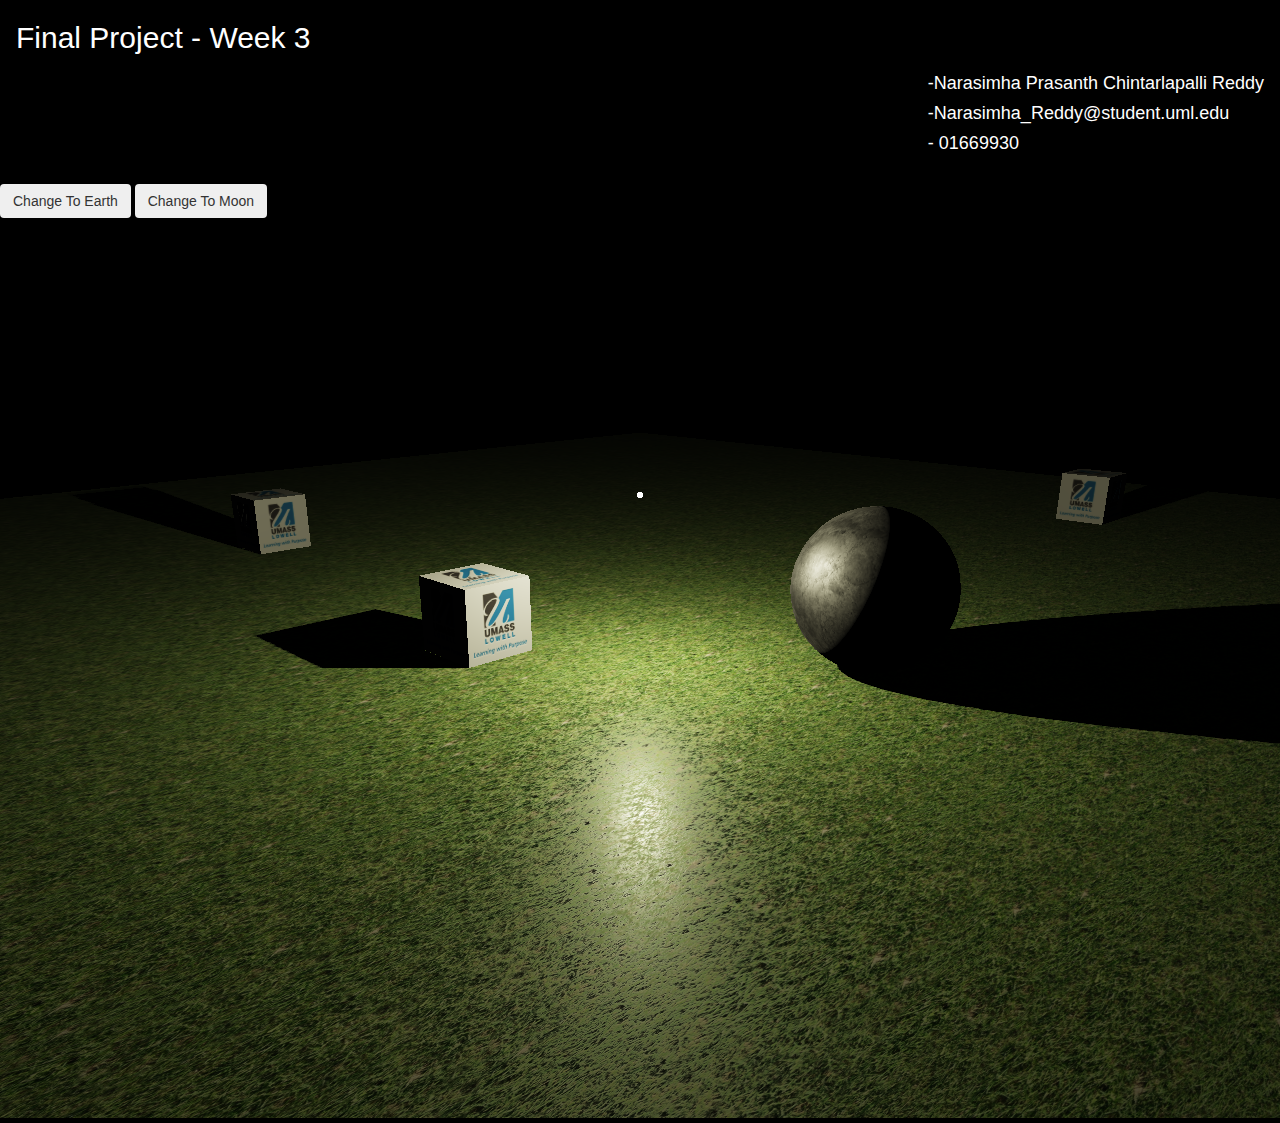
==== finalProject/week4/week4.html @ d825936f "Final project week3" ====
<!DOCTYPE html>
<html lang="en">

<head>
        <title>CG1 Final Project Week 3</title>
        <meta name="viewport" content="width=device-width, initial-scale=1">
        <link rel="stylesheet" href="https://maxcdn.bootstrapcdn.com/bootstrap/3.3.7/css/bootstrap.min.css">
        <script src="https://ajax.googleapis.com/ajax/libs/jquery/3.3.1/jquery.min.js"></script>
        <script src="https://maxcdn.bootstrapcdn.com/bootstrap/3.3.7/js/bootstrap.min.js"></script>
       <style>
        body {
            background-color: #000;
            margin: 0px;
            overflow: hidden;
        }

        #info {
            position: absolute;
            top: 0px;
            width: 100%;
            color: #ffffff;
            padding: 5px;
            font-family: Monospace;
            font-size: 13px;
            text-align: center;
        }

        a {
            color: #ff0080;
            text-decoration: none;
        }

        a:hover {
            color: #0080ff;
        }
    </style>
</head>

<body>

        <div class="container-fluid navbar">
				<h2 style="color: #ffffff">Final Project - Week 3</h2>
				<!-- <label for="colorWell">Change Background Color:</label>
				<input type="color" value="#f5f5dc" id="colorWell"> -->
				<div class="pull-right" style="color: #ffffff">
						<h4>-Narasimha Prasanth Chintarlapalli Reddy</h4>
						<h4>-Narasimha_Reddy@student.uml.edu</h4>
						<h4>- 01669930</h4>
				</div>
		</div>

    <div>

        <button class="btn" onclick="changetexture('earth')">Change To Earth</button>
        <button class="btn" onclick="changetexture('moon')">Change To Moon</button>

    </div>

    <div id="container"></div>



    <!-- <div id="info">
			<a href="http://threejs.org" target="_blank" rel="noopener">three.js</a> - Physically accurate lighting example using a incandescent bulb - by <a href="http://clara.io" target="_blank" rel="noopener">Ben Houston</a><br />
			Using real world scale: Brick cube is 1 meter in size.  Light is 2 meters from floor.  Globe is 25 cm in diameter.<br/>
			Using Reinhard inline tonemapping with real-world light falloff (decay = 2).
		</div> -->

    <script src="three.min.js"></script>
    <!-- <script src="js/libs/stats.min.js"></script>
		<script src="js/libs/dat.gui.min.js"></script>-->
    <script src="OrbitControls.js"></script>
    <!-- <script src="js/Detector.js"></script>  -->

    <script src="app.js"></script>
</body>

</html>
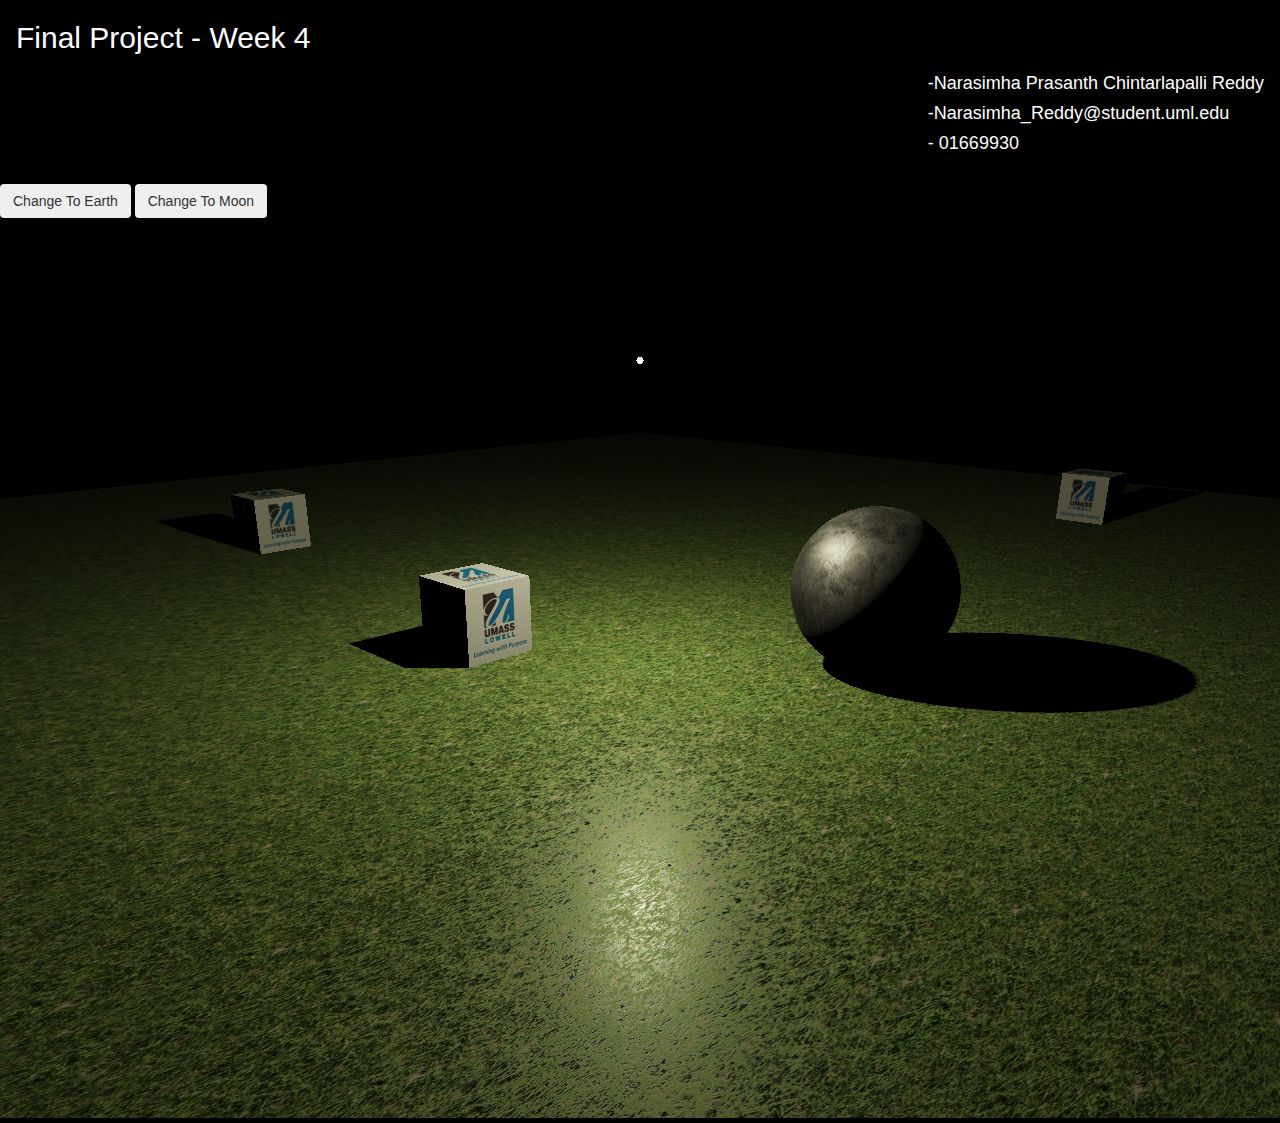
==== commit e64bfaf2: "week 4 modifications" ====
--- a/finalProject/week4/week4.html
+++ b/finalProject/week4/week4.html
@@ -2,7 +2,7 @@
 <html lang="en">
 
 <head>
-        <title>CG1 Final Project Week 3</title>
+        <title>CG1 Final Project Week 4</title>
         <meta name="viewport" content="width=device-width, initial-scale=1">
         <link rel="stylesheet" href="https://maxcdn.bootstrapcdn.com/bootstrap/3.3.7/css/bootstrap.min.css">
         <script src="https://ajax.googleapis.com/ajax/libs/jquery/3.3.1/jquery.min.js"></script>
@@ -39,7 +39,7 @@
 <body>
 
         <div class="container-fluid navbar">
-				<h2 style="color: #ffffff">Final Project - Week 3</h2>
+				<h2 style="color: #ffffff">Final Project - Week 4</h2>
 				<!-- <label for="colorWell">Change Background Color:</label>
 				<input type="color" value="#f5f5dc" id="colorWell"> -->
 				<div class="pull-right" style="color: #ffffff">
